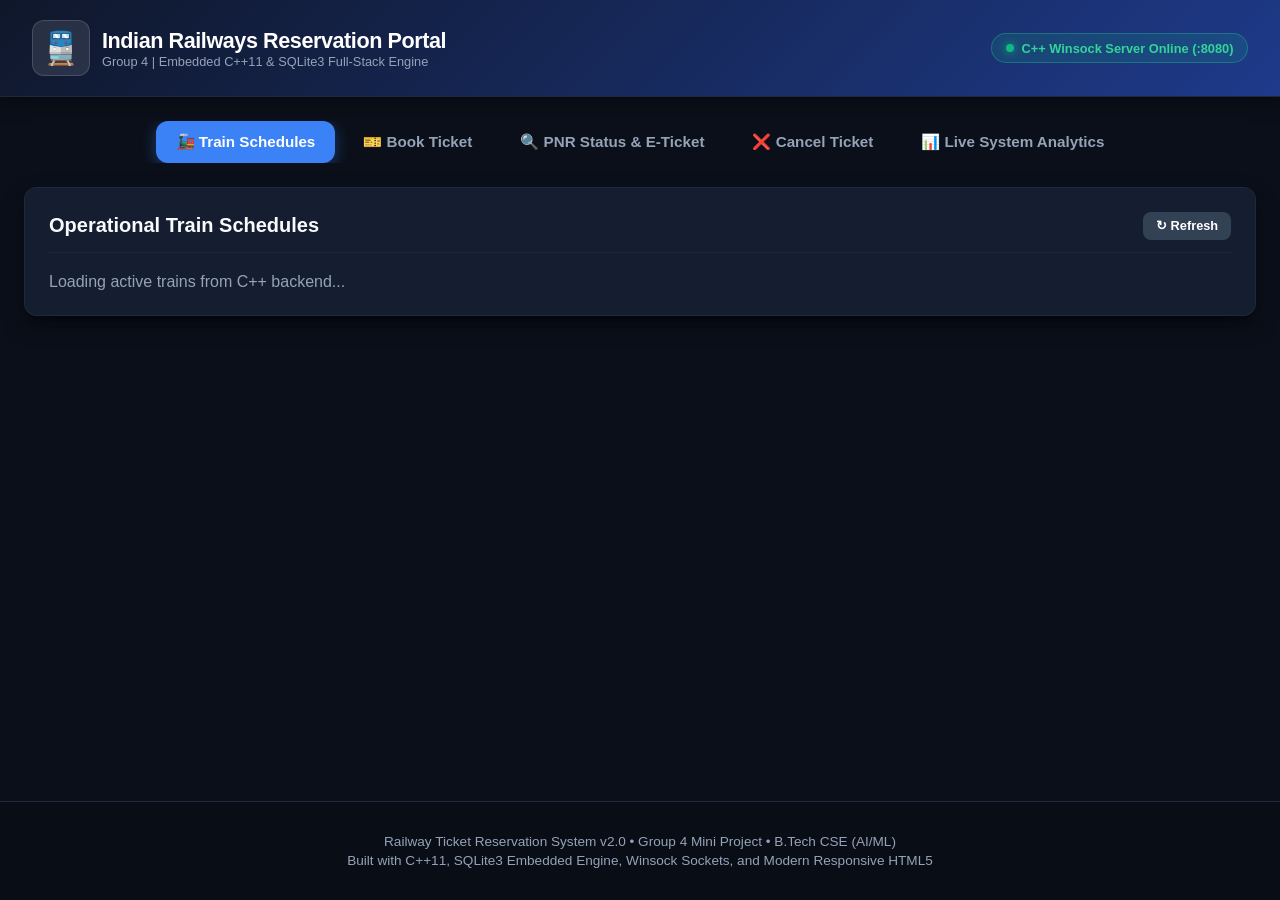
==== web/index.html @ ccf9dd62 "feat(web): add modern responsive Single Page Application dashboard" ====
<!DOCTYPE html>
<html lang="en">
<head>
  <meta charset="UTF-8">
  <meta name="viewport" content="width=device-width, initial-scale=1.0">
  <title>Railway Ticket Reservation System - Modern Dashboard</title>
  <style>
    :root {
      --primary: #1e3a8a;
      --primary-light: #3b82f6;
      --primary-dark: #0f172a;
      --accent: #f59e0b;
      --accent-hover: #d97706;
      --bg: #0b0f19;
      --card-bg: #151d30;
      --card-border: #1e293b;
      --text-main: #f8fafc;
      --text-muted: #94a3b8;
      --success: #10b981;
      --danger: #ef4444;
      --warning: #f59e0b;
      --radius: 12px;
      --shadow: 0 10px 25px -5px rgba(0, 0, 0, 0.5), 0 8px 10px -6px rgba(0, 0, 0, 0.5);
    }

    * {
      box-sizing: border-box;
      margin: 0;
      padding: 0;
      font-family: -apple-system, BlinkMacSystemFont, "Segoe UI", Roboto, Helvetica, Arial, sans-serif;
    }

    body {
      background-color: var(--bg);
      color: var(--text-main);
      min-height: 100vh;
      display: flex;
      flex-direction: column;
    }

    /* Header & Navigation */
    header {
      background: linear-gradient(135deg, #0f172a 0%, #1e3a8a 100%);
      border-bottom: 1px solid var(--card-border);
      padding: 1.25rem 2rem;
      position: sticky;
      top: 0;
      z-index: 100;
      box-shadow: 0 4px 20px rgba(0,0,0,0.4);
    }

    .header-content {
      max-width: 1280px;
      margin: 0 auto;
      display: flex;
      justify-content: space-between;
      align-items: center;
      flex-wrap: wrap;
      gap: 1rem;
    }

    .brand {
      display: flex;
      align-items: center;
      gap: 0.75rem;
    }

    .brand-icon {
      font-size: 2rem;
      background: rgba(255, 255, 255, 0.1);
      padding: 0.5rem;
      border-radius: var(--radius);
      border: 1px solid rgba(255, 255, 255, 0.15);
    }

    .brand-text h1 {
      font-size: 1.35rem;
      font-weight: 700;
      letter-spacing: -0.02em;
      color: #ffffff;
    }

    .brand-text p {
      font-size: 0.8rem;
      color: var(--text-muted);
    }

    .status-badge {
      display: flex;
      align-items: center;
      gap: 0.5rem;
      background: rgba(16, 185, 129, 0.15);
      color: #34d399;
      border: 1px solid rgba(52, 211, 153, 0.3);
      padding: 0.4rem 0.85rem;
      border-radius: 9999px;
      font-size: 0.8rem;
      font-weight: 600;
    }

    .status-dot {
      width: 8px;
      height: 8px;
      background-color: var(--success);
      border-radius: 50%;
      box-shadow: 0 0 10px var(--success);
      animation: pulse 2s infinite;
    }

    @keyframes pulse {
      0%, 100% { opacity: 1; transform: scale(1); }
      50% { opacity: 0.5; transform: scale(0.85); }
    }

    /* Tabs */
    .nav-tabs {
      max-width: 1280px;
      margin: 1.5rem auto 0;
      padding: 0 1.5rem;
      display: flex;
      gap: 0.5rem;
      overflow-x: auto;
    }

    .tab-btn {
      background: transparent;
      border: none;
      color: var(--text-muted);
      padding: 0.75rem 1.25rem;
      font-size: 0.95rem;
      font-weight: 600;
      cursor: pointer;
      border-radius: var(--radius);
      transition: all 0.2s ease;
      display: flex;
      align-items: center;
      gap: 0.5rem;
    }

    .tab-btn:hover {
      color: var(--text-main);
      background: rgba(255, 255, 255, 0.05);
    }

    .tab-btn.active {
      color: #ffffff;
      background: var(--primary-light);
      box-shadow: 0 4px 15px rgba(59, 130, 246, 0.4);
    }

    /* Main Container */
    main {
      max-width: 1280px;
      width: 100%;
      margin: 1.5rem auto 3rem;
      padding: 0 1.5rem;
      flex: 1;
    }

    .tab-pane {
      display: none;
    }

    .tab-pane.active {
      display: block;
      animation: fadeIn 0.3s ease-out;
    }

    @keyframes fadeIn {
      from { opacity: 0; transform: translateY(8px); }
      to { opacity: 1; transform: translateY(0); }
    }

    /* Cards */
    .card {
      background: var(--card-bg);
      border: 1px solid var(--card-border);
      border-radius: var(--radius);
      padding: 1.5rem;
      box-shadow: var(--shadow);
      margin-bottom: 1.5rem;
    }

    .card-title {
      font-size: 1.25rem;
      font-weight: 700;
      margin-bottom: 1.25rem;
      display: flex;
      align-items: center;
      gap: 0.5rem;
      border-bottom: 1px solid var(--card-border);
      padding-bottom: 0.75rem;
    }

    /* Forms */
    .form-grid {
      display: grid;
      grid-template-columns: repeat(auto-fit, minmax(240px, 1fr));
      gap: 1.25rem;
      margin-bottom: 1.25rem;
    }

    .form-group {
      display: flex;
      flex-direction: column;
      gap: 0.4rem;
    }

    .form-group label {
      font-size: 0.85rem;
      font-weight: 600;
      color: var(--text-muted);
    }

    .form-control {
      background: #0d1322;
      border: 1px solid var(--card-border);
      color: var(--text-main);
      padding: 0.65rem 0.9rem;
      border-radius: 8px;
      font-size: 0.95rem;
      transition: border-color 0.2s;
    }

    .form-control:focus {
      outline: none;
      border-color: var(--primary-light);
      box-shadow: 0 0 0 3px rgba(59, 130, 246, 0.2);
    }

    .btn {
      background: var(--primary-light);
      color: #ffffff;
      border: none;
      padding: 0.75rem 1.5rem;
      font-size: 0.95rem;
      font-weight: 600;
      border-radius: 8px;
      cursor: pointer;
      display: inline-flex;
      align-items: center;
      justify-content: center;
      gap: 0.5rem;
      transition: all 0.2s ease;
    }

    .btn:hover {
      background: #2563eb;
      transform: translateY(-1px);
    }

    .btn-secondary {
      background: #334155;
    }
    .btn-secondary:hover {
      background: #475569;
    }

    .btn-danger {
      background: var(--danger);
    }
    .btn-danger:hover {
      background: #dc2626;
    }

    .btn-success {
      background: var(--success);
    }
    .btn-success:hover {
      background: #059669;
    }

    /* Train Cards */
    .trains-grid {
      display: grid;
      grid-template-columns: repeat(auto-fill, minmax(340px, 1fr));
      gap: 1.25rem;
    }

    .train-card {
      background: var(--card-bg);
      border: 1px solid var(--card-border);
      border-radius: var(--radius);
      padding: 1.25rem;
      transition: transform 0.2s, border-color 0.2s;
      position: relative;
      overflow: hidden;
    }

    .train-card:hover {
      transform: translateY(-3px);
      border-color: var(--primary-light);
    }

    .train-header {
      display: flex;
      justify-content: space-between;
      align-items: flex-start;
      margin-bottom: 0.75rem;
    }

    .train-name {
      font-size: 1.15rem;
      font-weight: 700;
      color: #ffffff;
    }

    .train-no {
      font-size: 0.8rem;
      background: rgba(59, 130, 246, 0.2);
      color: #93c5fd;
      padding: 0.2rem 0.5rem;
      border-radius: 6px;
      font-family: monospace;
    }

    .route-info {
      display: flex;
      align-items: center;
      gap: 0.5rem;
      color: var(--text-muted);
      font-size: 0.9rem;
      margin-bottom: 1rem;
    }

    .train-stats {
      display: flex;
      justify-content: space-between;
      align-items: center;
      padding-top: 0.75rem;
      border-top: 1px solid rgba(255, 255, 255, 0.05);
      font-size: 0.9rem;
    }

    .badge-seats {
      font-weight: 700;
      padding: 0.25rem 0.6rem;
      border-radius: 6px;
      font-size: 0.8rem;
    }

    .seats-available {
      background: rgba(16, 185, 129, 0.2);
      color: #34d399;
    }

    .seats-full {
      background: rgba(239, 68, 68, 0.2);
      color: #f87171;
    }

    /* Seat Layout Map */
    .seat-map-container {
      background: #0d1322;
      border: 1px solid var(--card-border);
      border-radius: var(--radius);
      padding: 1.5rem;
      margin: 1.25rem 0;
    }

    .seat-legend {
      display: flex;
      gap: 1.5rem;
      margin-bottom: 1rem;
      font-size: 0.85rem;
      flex-wrap: wrap;
    }

    .legend-item {
      display: flex;
      align-items: center;
      gap: 0.4rem;
    }

    .legend-box {
      width: 18px;
      height: 18px;
      border-radius: 4px;
    }

    .box-available { background: #10b981; }
    .box-booked { background: #ef4444; }
    .box-selected { background: #3b82f6; box-shadow: 0 0 8px #3b82f6; }

    .seat-grid {
      display: grid;
      grid-template-columns: repeat(4, 1fr);
      gap: 0.6rem;
      max-width: 480px;
      margin: 0 auto;
      padding: 1rem;
      background: rgba(255, 255, 255, 0.02);
      border-radius: 8px;
    }

    .seat-btn {
      padding: 0.6rem 0.4rem;
      border: none;
      border-radius: 6px;
      font-weight: 700;
      font-size: 0.8rem;
      cursor: pointer;
      transition: all 0.15s ease;
      text-align: center;
    }

    .seat-btn.available {
      background: #065f46;
      color: #a7f3d0;
    }
    .seat-btn.available:hover {
      background: #10b981;
      color: #ffffff;
      transform: scale(1.06);
    }

    .seat-btn.booked {
      background: #451a1a;
      color: #fca5a5;
      cursor: not-allowed;
      opacity: 0.6;
    }

    .seat-btn.selected {
      background: #2563eb !important;
      color: #ffffff !important;
      box-shadow: 0 0 10px rgba(59, 130, 246, 0.8);
      transform: scale(1.08);
    }

    /* Fare Breakdown Box */
    .fare-box {
      background: linear-gradient(135deg, rgba(30, 58, 138, 0.2) 0%, rgba(15, 23, 42, 0.4) 100%);
      border: 1px solid rgba(59, 130, 246, 0.3);
      border-radius: var(--radius);
      padding: 1.25rem;
      margin: 1.25rem 0;
    }

    .fare-row {
      display: flex;
      justify-content: space-between;
      margin-bottom: 0.5rem;
      font-size: 0.9rem;
    }

    .fare-row.total {
      border-top: 1px solid rgba(255, 255, 255, 0.1);
      padding-top: 0.75rem;
      margin-top: 0.75rem;
      font-size: 1.2rem;
      font-weight: 700;
      color: var(--accent);
    }

    .concession-badge {
      display: inline-block;
      font-size: 0.75rem;
      padding: 0.2rem 0.5rem;
      border-radius: 4px;
      font-weight: 600;
      background: rgba(245, 158, 11, 0.2);
      color: #fbbf24;
      border: 1px solid rgba(245, 158, 11, 0.3);
    }

    /* Analytics Cards */
    .stats-row {
      display: grid;
      grid-template-columns: repeat(auto-fit, minmax(200px, 1fr));
      gap: 1.25rem;
      margin-bottom: 1.5rem;
    }

    .stat-card {
      background: var(--card-bg);
      border: 1px solid var(--card-border);
      border-radius: var(--radius);
      padding: 1.25rem;
      text-align: center;
    }

    .stat-value {
      font-size: 2rem;
      font-weight: 800;
      color: #ffffff;
      margin: 0.5rem 0 0.25rem;
    }

    .stat-label {
      font-size: 0.8rem;
      color: var(--text-muted);
      text-transform: uppercase;
      letter-spacing: 0.05em;
    }

    /* Manifest Table */
    .table-container {
      overflow-x: auto;
      border-radius: var(--radius);
      border: 1px solid var(--card-border);
    }

    table {
      width: 100%;
      border-collapse: collapse;
      text-align: left;
      font-size: 0.9rem;
    }

    th {
      background: #0f172a;
      padding: 0.85rem 1rem;
      font-weight: 600;
      color: var(--text-muted);
      border-bottom: 1px solid var(--card-border);
    }

    td {
      padding: 0.85rem 1rem;
      border-bottom: 1px solid var(--card-border);
      color: var(--text-main);
    }

    tr:hover {
      background: rgba(255, 255, 255, 0.02);
    }

    /* Ticket Receipt Modal/Box */
    .receipt-card {
      background: #0f172a;
      border: 2px dashed #334155;
      border-radius: var(--radius);
      padding: 1.5rem;
      max-width: 600px;
      margin: 1.5rem auto;
      box-shadow: 0 20px 40px rgba(0, 0, 0, 0.6);
      font-family: 'Courier New', Courier, monospace;
      color: #e2e8f0;
      white-space: pre-wrap;
      line-height: 1.4;
    }

    /* Footer */
    footer {
      text-align: center;
      padding: 2rem;
      color: var(--text-muted);
      font-size: 0.85rem;
      border-top: 1px solid var(--card-border);
      background: #090d16;
      margin-top: auto;
    }
  </style>
</head>
<body>

  <!-- Header -->
  <header>
    <div class="header-content">
      <div class="brand">
        <div class="brand-icon">🚆</div>
        <div class="brand-text">
          <h1>Indian Railways Reservation Portal</h1>
          <p>Group 4 | Embedded C++11 & SQLite3 Full-Stack Engine</p>
        </div>
      </div>
      <div class="status-badge">
        <div class="status-dot"></div>
        <span>C++ Winsock Server Online (:8080)</span>
      </div>
    </div>
  </header>

  <!-- Navigation Tabs -->
  <div class="nav-tabs">
    <button class="tab-btn active" onclick="switchTab('trains')">🚂 Train Schedules</button>
    <button class="tab-btn" onclick="switchTab('book')">🎫 Book Ticket</button>
    <button class="tab-btn" onclick="switchTab('pnr')">🔍 PNR Status & E-Ticket</button>
    <button class="tab-btn" onclick="switchTab('cancel')">❌ Cancel Ticket</button>
    <button class="tab-btn" onclick="switchTab('admin')">📊 Live System Analytics</button>
  </div>

  <!-- Main Content Areas -->
  <main>
    <!-- TAB 1: TRAINS & SCHEDULES -->
    <div id="tab-trains" class="tab-pane active">
      <div class="card">
        <div class="card-title">
          <span>Operational Train Schedules</span>
          <button class="btn btn-secondary" style="margin-left: auto; padding: 0.4rem 0.8rem; font-size: 0.8rem;" onclick="loadTrains()">↻ Refresh</button>
        </div>
        <div id="trains-list" class="trains-grid">
          <p style="color: var(--text-muted);">Loading active trains from C++ backend...</p>
        </div>
      </div>
    </div>

    <!-- TAB 2: BOOK TICKET -->
    <div id="tab-book" class="tab-pane">
      <div class="card">
        <div class="card-title">Reserve Passenger Ticket</div>
        
        <form id="booking-form" onsubmit="handleBooking(event)">
          <div class="form-grid">
            <div class="form-group">
              <label for="book-train">Select Train</label>
              <select id="book-train" class="form-control" onchange="onTrainSelected()" required>
                <option value="">-- Choose a train --</option>
              </select>
            </div>

            <div class="form-group">
              <label for="book-name">Passenger Full Name</label>
              <input type="text" id="book-name" class="form-control" placeholder="e.g. Ramesh Sharma" required />
            </div>

            <div class="form-group">
              <label for="book-age">Passenger Age</label>
              <input type="number" id="book-age" class="form-control" min="1" max="120" placeholder="e.g. 62" oninput="updateFarePreview()" required />
            </div>

            <div class="form-group">
              <label for="book-gender">Gender</label>
              <select id="book-gender" class="form-control" required>
                <option value="M">Male (M)</option>
                <option value="F">Female (F)</option>
                <option value="O">Other (O)</option>
              </select>
            </div>

            <div class="form-group">
              <label for="book-date">Date of Travel</label>
              <input type="date" id="book-date" class="form-control" required />
            </div>
          </div>

          <!-- Fare & Concession Breakdown -->
          <div class="fare-box">
            <div class="fare-row">
              <span>Base Train Fare:</span>
              <span id="fare-base">Rs. 0.00</span>
            </div>
            <div class="fare-row">
              <span>Age Concession Tier:</span>
              <span id="fare-concession"><span class="concession-badge">STANDARD / GENERAL</span></span>
            </div>
            <div class="fare-row">
              <span>Discount Amount:</span>
              <span id="fare-discount" style="color: #34d399;">- Rs. 0.00</span>
            </div>
            <div class="fare-row total">
              <span>Total Payable Amount:</span>
              <span id="fare-total">Rs. 0.00</span>
            </div>
          </div>

          <!-- Coach Interactive Seat Layout -->
          <div id="seat-selection-section" style="display: none;">
            <label style="font-size: 0.9rem; font-weight: 700; color: var(--text-main);">Choose Seat from Interactive Coach Layout</label>
            <div class="seat-map-container">
              <div class="seat-legend">
                <div class="legend-item"><div class="legend-box box-available"></div> Free Seat (Click to Pick)</div>
                <div class="legend-item"><div class="legend-box box-booked"></div> Booked / Occupied</div>
                <div class="legend-item"><div class="legend-box box-selected"></div> Your Chosen Seat</div>
              </div>
              <div id="seat-grid" class="seat-grid">
                <!-- Populated dynamically via JS -->
              </div>
            </div>
            <p id="selected-seat-msg" style="font-size: 0.9rem; color: #93c5fd; margin-bottom: 1rem;"></p>
          </div>

          <input type="hidden" id="selected-seat-no" value="-1" />

          <button type="submit" class="btn btn-success" style="width: 100%; padding: 0.9rem; font-size: 1.05rem;">
            ✓ Confirm Reservation & Generate E-Ticket
          </button>
        </form>

        <div id="booking-result" style="display:none; margin-top: 1.5rem;"></div>
      </div>
    </div>

    <!-- TAB 3: PNR STATUS & E-TICKET -->
    <div id="tab-pnr" class="tab-pane">
      <div class="card">
        <div class="card-title">Live PNR Status Inquiry & E-Ticket Download</div>
        <div style="display: flex; gap: 0.75rem; max-width: 500px; margin-bottom: 1.5rem;">
          <input type="number" id="pnr-input" class="form-control" placeholder="Enter 4-digit PNR Number (e.g. 1001)" />
          <button class="btn" onclick="checkPNR()">Search PNR</button>
        </div>

        <div id="pnr-result"></div>
      </div>
    </div>

    <!-- TAB 4: CANCEL TICKET -->
    <div id="tab-cancel" class="tab-pane">
      <div class="card">
        <div class="card-title">Cancel Confirmed Ticket</div>
        <p style="color: var(--text-muted); margin-bottom: 1.25rem;">
          Cancelling a ticket immediately frees the seat and triggers automatic promotion for the first passenger in the FIFO waiting list.
        </p>

        <div style="display: flex; gap: 0.75rem; max-width: 500px; margin-bottom: 1.5rem;">
          <input type="number" id="cancel-pnr-input" class="form-control" placeholder="Enter PNR to Cancel" />
          <button class="btn btn-danger" onclick="cancelTicket()">Cancel Booking</button>
        </div>

        <div id="cancel-result"></div>
      </div>
    </div>

    <!-- TAB 5: ADMIN ANALYTICS -->
    <div id="tab-admin" class="tab-pane">
      <div class="stats-row">
        <div class="stat-card">
          <div class="stat-label">Active Trains</div>
          <div id="stat-trains" class="stat-value">--</div>
        </div>
        <div class="stat-card">
          <div class="stat-label">Confirmed Bookings</div>
          <div id="stat-confirmed" class="stat-value" style="color: #34d399;">--</div>
        </div>
        <div class="stat-card">
          <div class="stat-label">Cancelled Tickets</div>
          <div id="stat-cancelled" class="stat-value" style="color: #f87171;">--</div>
        </div>
        <div class="stat-card">
          <div class="stat-label">Waiting List Queue</div>
          <div id="stat-waitlist" class="stat-value" style="color: #fbbf24;">--</div>
        </div>
        <div class="stat-card">
          <div class="stat-label">Total Net Revenue</div>
          <div id="stat-revenue" class="stat-value" style="color: #60a5fa;">--</div>
        </div>
      </div>

      <div class="card">
        <div class="card-title">
          <span>Live Passenger Manifest</span>
          <button class="btn btn-secondary" style="margin-left: auto; padding: 0.4rem 0.8rem; font-size: 0.8rem;" onclick="loadAdminData()">↻ Refresh Manifest</button>
        </div>
        <div class="table-container">
          <table>
            <thead>
              <tr>
                <th>PNR</th>
                <th>Passenger</th>
                <th>Age/Gen</th>
                <th>Train #</th>
                <th>Seat</th>
                <th>Travel Date</th>
                <th>Status</th>
                <th>Concession</th>
                <th>Fare Paid</th>
              </tr>
            </thead>
            <tbody id="manifest-table-body">
              <tr><td colspan="9" style="text-align: center; color: var(--text-muted);">Loading manifest...</td></tr>
            </tbody>
          </table>
        </div>
      </div>
    </div>
  </main>

  <!-- Footer -->
  <footer>
    <p>Railway Ticket Reservation System v2.0 &bull; Group 4 Mini Project &bull; B.Tech CSE (AI/ML)</p>
    <p style="margin-top: 0.25rem;">Built with C++11, SQLite3 Embedded Engine, Winsock Sockets, and Modern Responsive HTML5</p>
  </footer>

  <!-- Client-Side JavaScript Application Logic -->
  <script>
    let globalTrains = [];
    let currentSelectedTrain = null;

    // Tab Navigation
    function switchTab(tabId) {
      document.querySelectorAll('.tab-btn').forEach(b => b.classList.remove('active'));
      document.querySelectorAll('.tab-pane').forEach(p => p.classList.remove('active'));

      event.currentTarget.classList.add('active');
      document.getElementById('tab-' + tabId).classList.add('active');

      if (tabId === 'trains') loadTrains();
      if (tabId === 'admin') loadAdminData();
    }

    // Set Default Travel Date to Tomorrow
    document.addEventListener("DOMContentLoaded", () => {
      const tomorrow = new Date();
      tomorrow.setDate(tomorrow.getDate() + 1);
      document.getElementById('book-date').value = tomorrow.toISOString().split('T')[0];
      loadTrains();
    });

    // Fetch and Display Trains
    async function loadTrains() {
      try {
        const res = await fetch('/api/trains');
        globalTrains = await res.json();
        
        // Render Train Cards
        const container = document.getElementById('trains-list');
        const select = document.getElementById('book-train');
        
        container.innerHTML = '';
        select.innerHTML = '<option value="">-- Choose a train --</option>';

        globalTrains.forEach(t => {
          // Add to select
          const opt = document.createElement('option');
          opt.value = t.trainNo;
          opt.textContent = `#${t.trainNo} - ${t.name} (${t.source} -> ${t.destination})`;
          select.appendChild(opt);

          // Card
          const isFull = t.availableSeats <= 0;
          const card = document.createElement('div');
          card.className = 'train-card';
          card.innerHTML = `
            <div class="train-header">
              <div class="train-name">${t.name}</div>
              <span class="train-no">#${t.trainNo}</span>
            </div>
            <div class="route-info">
              <span>📍 ${t.source}</span>
              <span>➔</span>
              <span>🎯 ${t.destination}</span>
              <span style="margin-left: auto;">⏰ ${t.departure}</span>
            </div>
            <div class="train-stats">
              <span class="badge-seats ${isFull ? 'seats-full' : 'seats-available'}">
                ${isFull ? 'FULLY BOOKED (Waitlist)' : t.availableSeats + ' Seats Left'}
              </span>
              <span style="font-weight: 700; color: var(--accent);">Rs. ${t.fare.toFixed(2)}</span>
            </div>
            <button class="btn" style="width: 100%; margin-top: 1rem; padding: 0.5rem;" onclick="selectTrainAndBook(${t.trainNo})">
              Book on This Train
            </button>
          `;
          container.appendChild(card);
        });

      } catch (err) {
        console.error("Error loading trains:", err);
      }
    }

    function selectTrainAndBook(trainNo) {
      document.querySelectorAll('.tab-btn')[1].click(); // Switch to book tab
      document.getElementById('book-train').value = trainNo;
      onTrainSelected();
    }

    async function onTrainSelected() {
      const trainNo = parseInt(document.getElementById('book-train').value);
      currentSelectedTrain = globalTrains.find(t => t.trainNo === trainNo);
      updateFarePreview();

      if (!currentSelectedTrain) {
        document.getElementById('seat-selection-section').style.display = 'none';
        return;
      }

      document.getElementById('seat-selection-section').style.display = 'block';
      loadSeatGrid(trainNo);
    }

    // Dynamic Fare & Age Concession Preview
    function updateFarePreview() {
      if (!currentSelectedTrain) {
        document.getElementById('fare-base').innerText = 'Rs. 0.00';
        document.getElementById('fare-discount').innerText = '- Rs. 0.00';
        document.getElementById('fare-total').innerText = 'Rs. 0.00';
        return;
      }

      const baseFare = currentSelectedTrain.fare;
      const age = parseInt(document.getElementById('book-age').value) || 25;
      
      let discountRate = 0.0;
      let concessionTier = "STANDARD / GENERAL";

      if (age < 12) {
        discountRate = 0.50;
        concessionTier = "CHILD CONCESSION (50% DISCOUNT)";
      } else if (age >= 60) {
        discountRate = 0.40;
        concessionTier = "SENIOR CITIZEN CONCESSION (40% DISCOUNT)";
      }

      const discountAmt = baseFare * discountRate;
      const finalFare = baseFare - discountAmt;

      document.getElementById('fare-base').innerText = `Rs. ${baseFare.toFixed(2)}`;
      document.getElementById('fare-concession').innerHTML = `<span class="concession-badge">${concessionTier}</span>`;
      document.getElementById('fare-discount').innerText = `- Rs. ${discountAmt.toFixed(2)}`;
      document.getElementById('fare-total').innerText = `Rs. ${finalFare.toFixed(2)}`;
    }

    // Load Interactive 2D Seat Map
    async function loadSeatGrid(trainNo) {
      try {
        const res = await fetch(`/api/seats?trainNo=${trainNo}`);
        const data = await res.json();
        const grid = document.getElementById('seat-grid');
        grid.innerHTML = '';
        document.getElementById('selected-seat-no').value = "-1";
        document.getElementById('selected-seat-msg').innerText = "Click an open green seat above or leave unselected to auto-assign.";

        data.seats.forEach((isBooked, idx) => {
          const seatNum = idx + 1;
          const btn = document.createElement('button');
          btn.type = 'button';
          btn.className = `seat-btn ${isBooked ? 'booked' : 'available'}`;
          btn.innerText = `S-${seatNum}`;
          
          if (!isBooked) {
            btn.onclick = () => selectSeat(seatNum, btn);
          } else {
            btn.disabled = true;
          }
          grid.appendChild(btn);
        });

      } catch (err) {
        console.error("Error loading seats:", err);
      }
    }

    function selectSeat(seatNum, btnElem) {
      document.querySelectorAll('.seat-btn').forEach(b => b.classList.remove('selected'));
      btnElem.classList.add('selected');
      document.getElementById('selected-seat-no').value = seatNum;
      document.getElementById('selected-seat-msg').innerText = `Selected Seat #${seatNum} (Manual Choice)`;
    }

    // Handle Booking Form Submission
    async function handleBooking(event) {
      event.preventDefault();
      
      const trainNo = parseInt(document.getElementById('book-train').value);
      const name = document.getElementById('book-name').value.trim();
      const age = parseInt(document.getElementById('book-age').value);
      const gender = document.getElementById('book-gender').value;
      const dateStr = document.getElementById('book-date').value;
      const seatNo = parseInt(document.getElementById('selected-seat-no').value);

      if (!trainNo || !name || !age || !dateStr) {
        alert("Please fill in all booking fields.");
        return;
      }

      const payload = { trainNo, name, age, gender, dateStr, seatNo };

      try {
        const res = await fetch('/api/book', {
          method: 'POST',
          headers: { 'Content-Type': 'application/json' },
          body: JSON.stringify(payload)
        });

        const result = await res.json();
        const box = document.getElementById('booking-result');
        box.style.display = 'block';

        if (result.success) {
          if (result.status === "CONFIRMED") {
            box.innerHTML = `
              <div style="background: rgba(16, 185, 129, 0.15); border: 1px solid #10b981; border-radius: var(--radius); padding: 1.25rem;">
                <h3 style="color: #34d399; margin-bottom: 0.5rem;">🎉 Ticket Successfully Confirmed!</h3>
                <p><strong>PNR Number:</strong> ${result.pnr}</p>
                <p><strong>Passenger:</strong> ${result.name} (Age: ${result.age})</p>
                <p><strong>Allocated Seat:</strong> Seat #${result.seatNo}</p>
                <p><strong>Concession Applied:</strong> ${result.concession}</p>
                <p><strong>Fare Paid:</strong> Rs. ${result.farePaid.toFixed(2)}</p>
                <div style="margin-top: 1rem; display: flex; gap: 0.75rem;">
                  <button class="btn btn-success" onclick="downloadTicket(${result.pnr})">📥 Download E-Ticket (.txt)</button>
                  <button class="btn btn-secondary" onclick="viewTicketReceipt(${result.pnr})">📄 View Receipt Slip</button>
                </div>
              </div>
            `;
          } else {
            box.innerHTML = `
              <div style="background: rgba(245, 158, 11, 0.15); border: 1px solid #f59e0b; border-radius: var(--radius); padding: 1.25rem;">
                <h3 style="color: #fbbf24; margin-bottom: 0.5rem;">⏳ Train Full: Placed in Waiting List Queue</h3>
                <p><strong>Passenger:</strong> ${result.name}</p>
                <p><strong>Queue Position:</strong> WL-${result.waitPos}</p>
                <p><strong>Status:</strong> WAITING (FIFO Auto-Promotion on Cancellation)</p>
              </div>
            `;
          }
          // Refresh train data
          loadTrains();
          onTrainSelected();
        } else {
          box.innerHTML = `<div style="color: #ef4444;">${result.error || "Booking failed."}</div>`;
        }

      } catch (err) {
        alert("Booking request error: " + err);
      }
    }

    // PNR Lookup
    async function checkPNR() {
      const pnr = document.getElementById('pnr-input').value.trim();
      if (!pnr) return;

      try {
        const res = await fetch(`/api/pnr?pnr=${pnr}`);
        const data = await res.json();
        const box = document.getElementById('pnr-result');

        if (!data.found) {
          box.innerHTML = `<p style="color: #ef4444;">No booking record found for PNR #${pnr}.</p>`;
          return;
        }

        const isCancelled = data.status === "CANCELLED";

        box.innerHTML = `
          <div class="card" style="background: #0d1322; border-color: ${isCancelled ? '#ef4444' : '#10b981'};">
            <div style="display: flex; justify-content: space-between; align-items: center; margin-bottom: 1rem;">
              <h3 style="font-size: 1.2rem;">PNR: ${data.pnr}</h3>
              <span class="badge-seats ${isCancelled ? 'seats-full' : 'seats-available'}">${data.status}</span>
            </div>
            <div style="display: grid; grid-template-columns: repeat(auto-fit, minmax(180px, 1fr)); gap: 1rem; font-size: 0.95rem;">
              <div><strong>Passenger:</strong> ${data.name}</div>
              <div><strong>Age / Gender:</strong> ${data.age} / ${data.gender}</div>
              <div><strong>Train #:</strong> ${data.trainNo}</div>
              <div><strong>Seat #:</strong> ${data.seatNo}</div>
              <div><strong>Travel Date:</strong> ${data.date}</div>
              <div><strong>Concession:</strong> ${data.concession}</div>
              <div><strong>Fare Paid:</strong> Rs. ${data.farePaid.toFixed(2)}</div>
            </div>
            <div style="margin-top: 1.25rem; display: flex; gap: 0.75rem;">
              <button class="btn btn-success" onclick="downloadTicket(${data.pnr})">📥 Download E-Ticket (.txt)</button>
              <button class="btn btn-secondary" onclick="viewTicketReceipt(${data.pnr})">📄 View Receipt Slip</button>
            </div>
          </div>
        `;

      } catch (err) {
        alert("Error looking up PNR: " + err);
      }
    }

    // Cancel Ticket
    async function cancelTicket() {
      const pnr = document.getElementById('cancel-pnr-input').value.trim();
      if (!pnr) return;

      if (!confirm(`Are you sure you want to cancel ticket PNR #${pnr}?`)) {
        return;
      }

      try {
        const res = await fetch('/api/cancel', {
          method: 'POST',
          headers: { 'Content-Type': 'application/json' },
          body: JSON.stringify({ pnr: parseInt(pnr) })
        });
        const data = await res.json();
        const box = document.getElementById('cancel-result');

        if (data.success) {
          box.innerHTML = `
            <div style="background: rgba(16, 185, 129, 0.15); border: 1px solid #10b981; border-radius: var(--radius); padding: 1.25rem;">
              <h4 style="color: #34d399;">✓ Ticket PNR #${pnr} Cancelled Successfully</h4>
              <p>${data.message || ""}</p>
            </div>
          `;
          loadTrains();
        } else {
          box.innerHTML = `<p style="color: #ef4444;">${data.error || "Cancellation failed."}</p>`;
        }

      } catch (err) {
        alert("Error cancelling ticket: " + err);
      }
    }

    // View Receipt in Modal / Box
    async function viewTicketReceipt(pnr) {
      try {
        const res = await fetch(`/api/ticket?pnr=${pnr}`);
        const text = await res.text();
        const win = window.open("", "_blank", "width=650,height=700");
        win.document.write(`<pre style="background:#0f172a;color:#f8fafc;padding:2rem;font-family:monospace;font-size:14px;line-height:1.5;">${text}</pre>`);
      } catch (err) {
        alert("Could not load receipt: " + err);
      }
    }

    // Download E-Ticket text file directly from browser
    async function downloadTicket(pnr) {
      try {
        const res = await fetch(`/api/ticket?pnr=${pnr}`);
        const text = await res.text();
        const blob = new Blob([text], { type: 'text/plain' });
        const a = document.createElement('a');
        a.href = URL.createObjectURL(blob);
        a.download = `ticket_${pnr}.txt`;
        a.click();
      } catch (err) {
        alert("Download failed: " + err);
      }
    }

    // Load Admin Analytics & Passenger Manifest
    async function loadAdminData() {
      try {
        const [statsRes, manifestRes] = await Promise.all([
          fetch('/api/stats'),
          fetch('/api/manifest')
        ]);

        const stats = await statsRes.json();
        const manifest = await manifestRes.json();

        document.getElementById('stat-trains').innerText = stats.totalTrains;
        document.getElementById('stat-confirmed').innerText = stats.confirmedBookings;
        document.getElementById('stat-cancelled').innerText = stats.cancelledBookings;
        document.getElementById('stat-waitlist').innerText = stats.totalWaitlisted;
        document.getElementById('stat-revenue').innerText = `Rs. ${stats.totalRevenue.toFixed(2)}`;

        const tbody = document.getElementById('manifest-table-body');
        tbody.innerHTML = '';

        if (manifest.length === 0) {
          tbody.innerHTML = '<tr><td colspan="9" style="text-align:center;">No bookings recorded yet.</td></tr>';
          return;
        }

        manifest.forEach(p => {
          const tr = document.createElement('tr');
          const isCancelled = p.status === "CANCELLED";
          tr.innerHTML = `
            <td><strong>#${p.pnr}</strong></td>
            <td>${p.name}</td>
            <td>${p.age} / ${p.gender}</td>
            <td>#${p.trainNo}</td>
            <td>Seat #${p.seatNo}</td>
            <td>${p.date}</td>
            <td><span class="badge-seats ${isCancelled ? 'seats-full' : 'seats-available'}">${p.status}</span></td>
            <td><span class="concession-badge">${p.concession}</span></td>
            <td style="font-weight: 700; color: var(--accent);">Rs. ${p.farePaid.toFixed(2)}</td>
          `;
          tbody.appendChild(tr);
        });

      } catch (err) {
        console.error("Error loading admin stats:", err);
      }
    }
  </script>
</body>
</html>
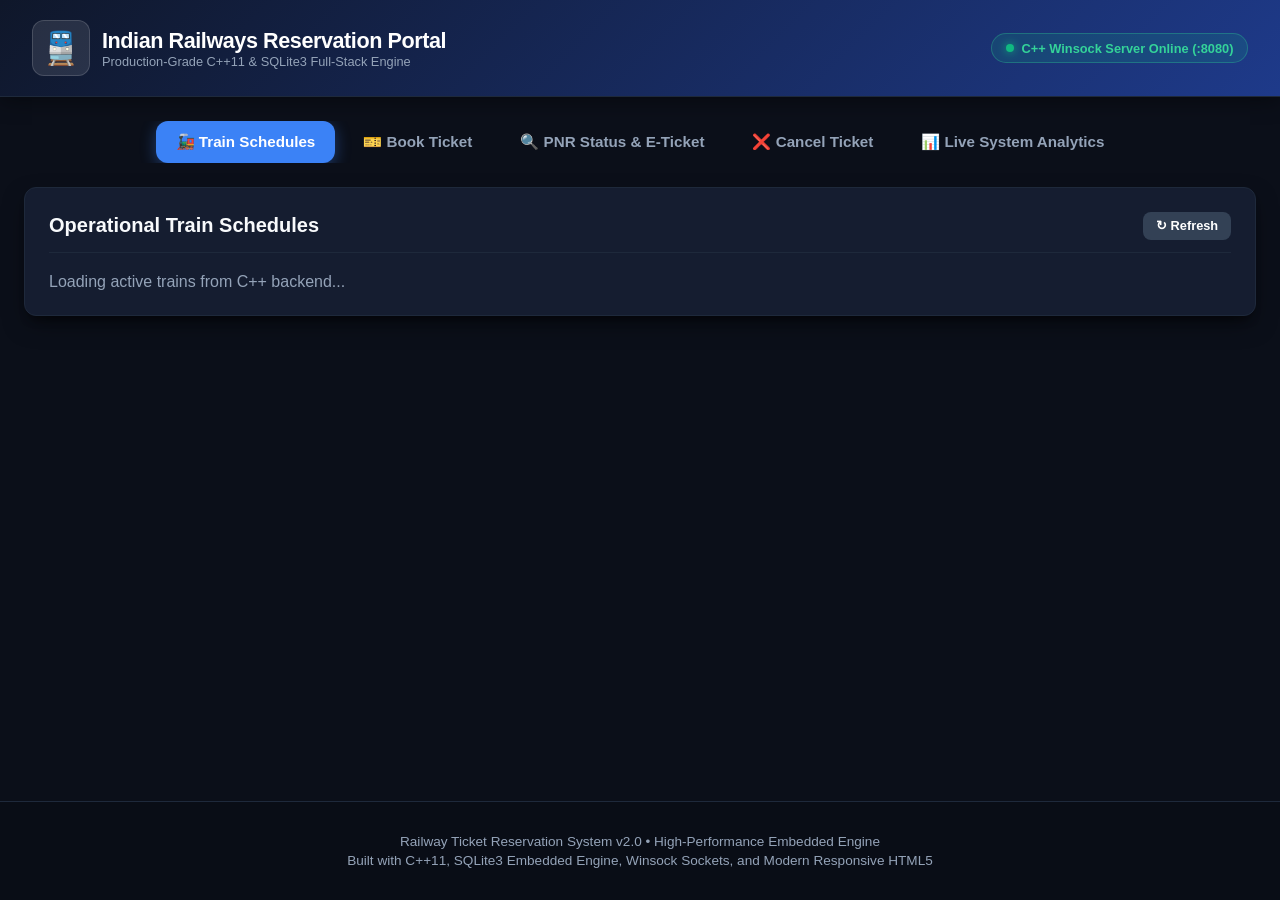
==== commit a709a0eb: "fix(web): resolve booking race condition and replace receipt popup with modal" ====
--- a/web/index.html
+++ b/web/index.html
@@ -562,7 +562,7 @@
         <div class="brand-icon">🚆</div>
         <div class="brand-text">
           <h1>Indian Railways Reservation Portal</h1>
-          <p>Group 4 | Embedded C++11 & SQLite3 Full-Stack Engine</p>
+          <p>Production-Grade C++11 &amp; SQLite3 Full-Stack Engine</p>
         </div>
       </div>
       <div class="status-badge">
@@ -574,11 +574,11 @@
 
   <!-- Navigation Tabs -->
   <div class="nav-tabs">
-    <button class="tab-btn active" onclick="switchTab('trains')">🚂 Train Schedules</button>
-    <button class="tab-btn" onclick="switchTab('book')">🎫 Book Ticket</button>
-    <button class="tab-btn" onclick="switchTab('pnr')">🔍 PNR Status & E-Ticket</button>
-    <button class="tab-btn" onclick="switchTab('cancel')">❌ Cancel Ticket</button>
-    <button class="tab-btn" onclick="switchTab('admin')">📊 Live System Analytics</button>
+    <button class="tab-btn active" onclick="switchTab('trains', event)">🚂 Train Schedules</button>
+    <button class="tab-btn" onclick="switchTab('book', event)">🎫 Book Ticket</button>
+    <button class="tab-btn" onclick="switchTab('pnr', event)">🔍 PNR Status & E-Ticket</button>
+    <button class="tab-btn" onclick="switchTab('cancel', event)">❌ Cancel Ticket</button>
+    <button class="tab-btn" onclick="switchTab('admin', event)">📊 Live System Analytics</button>
   </div>
 
   <!-- Main Content Areas -->
@@ -768,7 +768,7 @@
 
   <!-- Footer -->
   <footer>
-    <p>Railway Ticket Reservation System v2.0 &bull; Group 4 Mini Project &bull; B.Tech CSE (AI/ML)</p>
+    <p>Railway Ticket Reservation System v2.0 &bull; High-Performance Embedded Engine</p>
     <p style="margin-top: 0.25rem;">Built with C++11, SQLite3 Embedded Engine, Winsock Sockets, and Modern Responsive HTML5</p>
   </footer>
 
@@ -778,11 +778,12 @@
     let currentSelectedTrain = null;
 
     // Tab Navigation
-    function switchTab(tabId) {
+    function switchTab(tabId, evt) {
       document.querySelectorAll('.tab-btn').forEach(b => b.classList.remove('active'));
       document.querySelectorAll('.tab-pane').forEach(p => p.classList.remove('active'));
 
-      event.currentTarget.classList.add('active');
+      var btn = evt ? evt.currentTarget : (window.event ? window.event.currentTarget : null);
+      if (btn) btn.classList.add('active');
       document.getElementById('tab-' + tabId).classList.add('active');
 
       if (tabId === 'trains') loadTrains();
@@ -994,8 +995,10 @@
               </div>
             `;
           }
-          // Refresh train data
-          loadTrains();
+          // Refresh train data (await so dropdown is repopulated before restoring selection)
+          var bookedTrainNo = document.getElementById('book-train').value;
+          await loadTrains();
+          document.getElementById('book-train').value = bookedTrainNo;
           onTrainSelected();
         } else {
           box.innerHTML = `<div style="color: #ef4444;">${result.error || "Booking failed."}</div>`;
@@ -1085,13 +1088,24 @@
       }
     }
 
-    // View Receipt in Modal / Box
+    // View Receipt in Inline Modal (avoids popup blocker)
     async function viewTicketReceipt(pnr) {
       try {
         const res = await fetch(`/api/ticket?pnr=${pnr}`);
         const text = await res.text();
-        const win = window.open("", "_blank", "width=650,height=700");
-        win.document.write(`<pre style="background:#0f172a;color:#f8fafc;padding:2rem;font-family:monospace;font-size:14px;line-height:1.5;">${text}</pre>`);
+        // Create modal overlay if it doesn't exist
+        var modal = document.getElementById('receipt-modal');
+        if (!modal) {
+          modal = document.createElement('div');
+          modal.id = 'receipt-modal';
+          modal.style.cssText = 'position:fixed;top:0;left:0;width:100%;height:100%;background:rgba(0,0,0,0.7);display:flex;align-items:center;justify-content:center;z-index:9999;';
+          modal.innerHTML = '<div style="background:#0f172a;border:1px solid #334155;border-radius:12px;max-width:650px;width:90%;max-height:80vh;overflow:auto;position:relative;"><button onclick="document.getElementById(\'receipt-modal\').style.display=\'none\'" style="position:absolute;top:10px;right:15px;background:none;border:none;color:#f8fafc;font-size:24px;cursor:pointer;">✕</button><pre id="receipt-text" style="background:#0f172a;color:#f8fafc;padding:2rem;font-family:monospace;font-size:14px;line-height:1.5;white-space:pre-wrap;margin:0;"></pre></div>';
+          document.body.appendChild(modal);
+          // Close modal on background click
+          modal.addEventListener('click', function(e) { if (e.target === modal) modal.style.display = 'none'; });
+        }
+        document.getElementById('receipt-text').textContent = text;
+        modal.style.display = 'flex';
       } catch (err) {
         alert("Could not load receipt: " + err);
       }
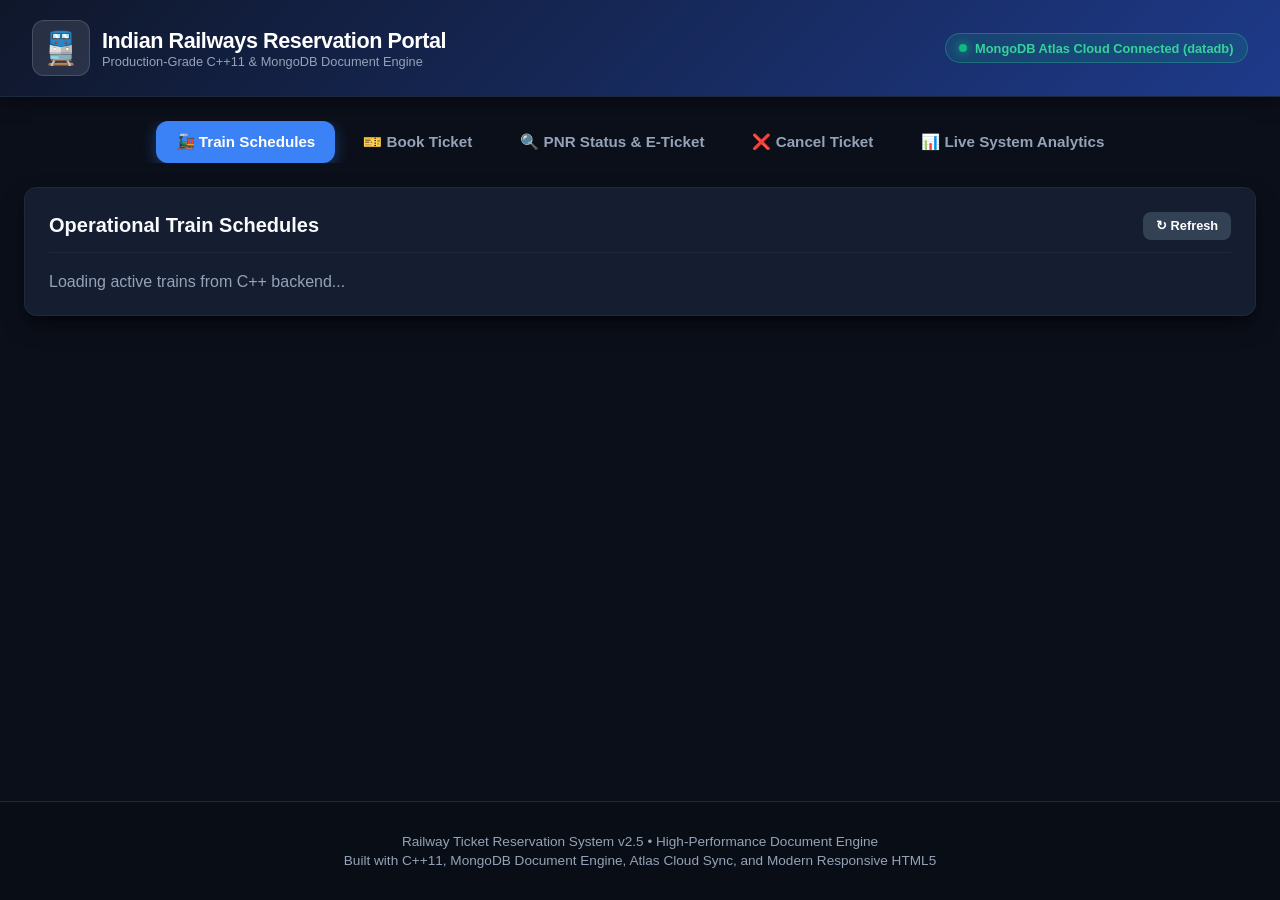
==== commit 5e01daef: "refactor: reorganize project into src/, include/, and scripts/ directories and purge obsolete SQLite" ====
--- a/web/index.html
+++ b/web/index.html
@@ -4,6 +4,7 @@
   <meta charset="UTF-8">
   <meta name="viewport" content="width=device-width, initial-scale=1.0">
   <title>Railway Ticket Reservation System - Modern Dashboard</title>
+  <link rel="icon" href="data:image/svg+xml,<svg xmlns=%22http://www.w3.org/2000/svg%22 viewBox=%220 0 100 100%22><text y=%22.9em%22 font-size=%2290%22>🚆</text></svg>">
   <style>
     :root {
       --primary: #1e3a8a;
@@ -562,12 +563,12 @@
         <div class="brand-icon">🚆</div>
         <div class="brand-text">
           <h1>Indian Railways Reservation Portal</h1>
-          <p>Production-Grade C++11 &amp; SQLite3 Full-Stack Engine</p>
+          <p>Production-Grade C++11 &amp; MongoDB Document Engine</p>
         </div>
       </div>
       <div class="status-badge">
         <div class="status-dot"></div>
-        <span>C++ Winsock Server Online (:8080)</span>
+        <span>MongoDB Atlas Cloud Connected (datadb)</span>
       </div>
     </div>
   </header>
@@ -768,8 +769,8 @@
 
   <!-- Footer -->
   <footer>
-    <p>Railway Ticket Reservation System v2.0 &bull; High-Performance Embedded Engine</p>
-    <p style="margin-top: 0.25rem;">Built with C++11, SQLite3 Embedded Engine, Winsock Sockets, and Modern Responsive HTML5</p>
+    <p>Railway Ticket Reservation System v2.5 &bull; High-Performance Document Engine</p>
+    <p style="margin-top: 0.25rem;">Built with C++11, MongoDB Document Engine, Atlas Cloud Sync, and Modern Responsive HTML5</p>
   </footer>
 
   <!-- Client-Side JavaScript Application Logic -->
